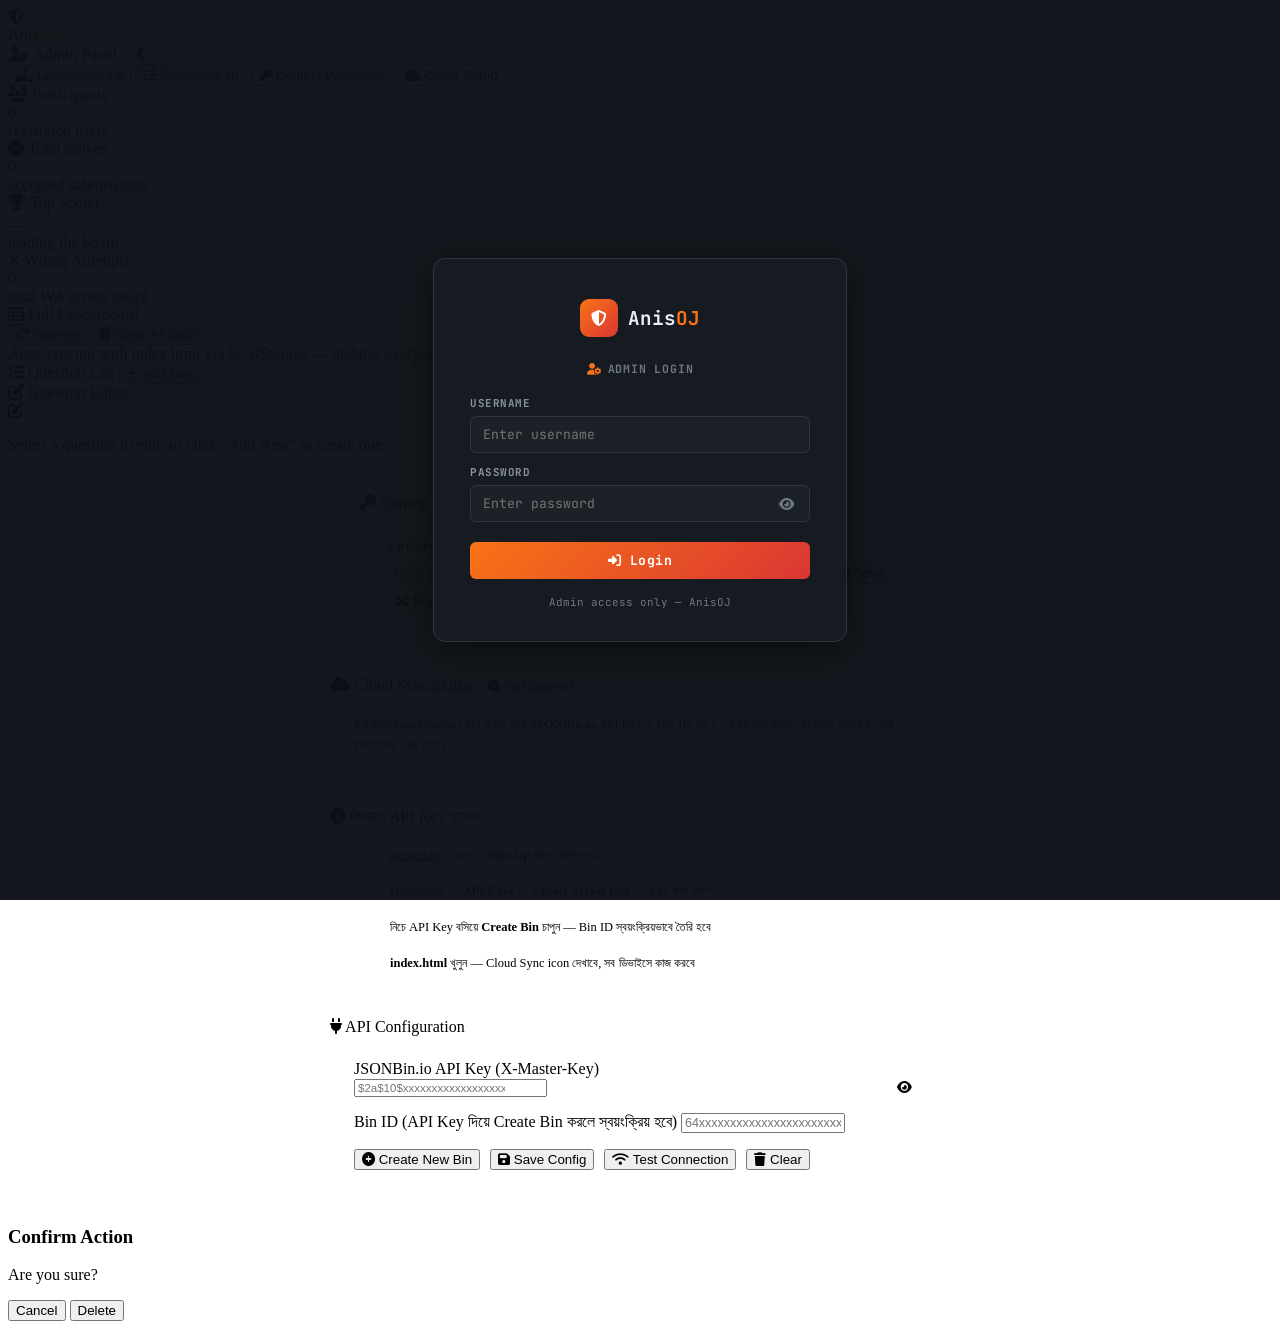
==== admin/admin.html @ 1e3c1593 "Update and rename admin.html to admin.html" ====
<!DOCTYPE html>
<html lang="en" data-theme="dark">
<head>
<meta charset="UTF-8"/>
<meta name="viewport" content="width=device-width, initial-scale=1.0"/>
<title>AnisOJ - Admin Panel</title>
<link rel="preconnect" href="https://fonts.googleapis.com"/>
<link href="https://fonts.googleapis.com/css2?family=JetBrains+Mono:wght@300;400;500;600;700&display=swap" rel="stylesheet"/>
<link rel="stylesheet" href="https://cdnjs.cloudflare.com/ajax/libs/font-awesome/6.5.0/css/all.min.css"/>
<link rel="stylesheet" href="styles.css">
</head>
<body>

<!-- HEADER -->
<header id="header">
  <div class="logo">
    <div class="logo-icon"><i class="fas fa-shield-halved"></i></div>
     <a href="../index.html" target="_blank" style="text-decoration:none; color: inherit;"<span>Anis</span><span style="color:orange;">OJ</span></a>
  </div>
  <div style="display:flex;align-items:center;gap:12px;">
    <span class="admin-badge"><i class="fas fa-user-gear" style="margin-right:5px;"></i>Admin Panel</span>
    <div class="header-right">
      <button id="theme-btn" title="Toggle theme">
        <i class="fas fa-moon" id="theme-icon"></i>
      </button>
    </div>
  </div>
</header>

<!-- TAB NAV -->
<nav class="tab-nav">
  <button class="tab-nav-btn active" data-tab="leaderboard">
    <i class="fas fa-ranking-star"></i> Leaderboard
    <span class="badge" id="lb-count-badge">0</span>
  </button>
  <button class="tab-nav-btn" data-tab="questions">
    <i class="fas fa-list-check"></i> Questions
    <span class="badge" id="q-count-badge">10</span>
  </button>
  <button class="tab-nav-btn" data-tab="contest">
    <i class="fas fa-key"></i> Contest Password
  </button>
  <button class="tab-nav-btn" data-tab="setup">
    <i class="fas fa-cloud"></i> Cloud Setup
  </button>
</nav>

<!-- MAIN CONTENT -->
<div id="content">

  <!-- ════════════════════════════════════
       LEADERBOARD TAB
  ════════════════════════════════════ -->
  <div class="tab-section active" id="tab-leaderboard">

    <!-- Stats -->
    <div class="stats-row" id="stats-row">
      <div class="stat-card">
        <div class="stat-label"><i class="fas fa-users" style="margin-right:4px;"></i>Participants</div>
        <div class="stat-value blue" id="stat-participants">0</div>
        <div class="stat-sub">registered users</div>
      </div>
      <div class="stat-card">
        <div class="stat-label"><i class="fas fa-circle-check" style="margin-right:4px;"></i>Total Solves</div>
        <div class="stat-value green" id="stat-solves">0</div>
        <div class="stat-sub">accepted submissions</div>
      </div>
      <div class="stat-card">
        <div class="stat-label"><i class="fas fa-trophy" style="margin-right:4px;"></i>Top Scorer</div>
        <div class="stat-value orange" id="stat-top" style="font-size:1rem;padding-top:4px;">—</div>
        <div class="stat-sub">leading the board</div>
      </div>
      <div class="stat-card">
        <div class="stat-label"><i class="fas fa-xmark" style="margin-right:4px;"></i>Wrong Attempts</div>
        <div class="stat-value purple" id="stat-wrong">0</div>
        <div class="stat-sub">total WA across board</div>
      </div>
    </div>

    <!-- Leaderboard Panel -->
    <div class="panel">
      <div class="panel-header">
        <span class="panel-title"><i class="fas fa-table-list"></i> Full Leaderboard</span>
        <div class="panel-actions">
          <button class="btn btn-ghost btn-sm" id="btn-refresh">
            <i class="fas fa-rotate-right"></i> Refresh
          </button>
          <button class="btn btn-danger btn-sm" id="btn-clear-all">
            <i class="fas fa-trash-can"></i> Clear All Data
          </button>
        </div>
      </div>
      <div class="sync-bar">
        <div class="sync-dot"></div>
        Auto-syncing with index.html via localStorage &mdash; updates every 2s
      </div>
      <div class="lb-wrap">
        <table class="lb-table" id="admin-lb-table">
          <thead id="lb-thead"></thead>
          <tbody id="lb-tbody"></tbody>
        </table>
      </div>
    </div>
  </div>

  <!-- ════════════════════════════════════
       QUESTIONS TAB
  ════════════════════════════════════ -->
  <div class="tab-section" id="tab-questions">
    <div class="q-manager-grid">

      <!-- LEFT: Question List -->
      <div class="panel">
        <div class="panel-header">
          <span class="panel-title"><i class="fas fa-list-ol"></i> Question List</span>
          <button class="btn btn-green btn-sm" id="btn-add-q">
            <i class="fas fa-plus"></i> Add New
          </button>
        </div>
        <div class="q-list-admin" id="q-list-admin"></div>
      </div>

      <!-- RIGHT: Question Editor -->
      <div class="panel">
        <div class="panel-header">
          <span class="panel-title"><i class="fas fa-pen-to-square"></i> Question Editor</span>
          <div class="panel-actions" id="q-editor-actions" style="display:none;">
            <button class="btn btn-danger btn-sm" id="btn-delete-q">
              <i class="fas fa-trash"></i> Delete
            </button>
            <button class="btn btn-green btn-sm" id="btn-save-q">
              <i class="fas fa-floppy-disk"></i> Save
            </button>
          </div>
        </div>
        <div class="q-editor-scroll" id="q-editor-wrap">
          <div class="empty-state">
            <i class="fas fa-pen-to-square"></i>
            <p>Select a question to edit, or click "Add New" to create one.</p>
          </div>
        </div>
      </div>

    </div>
  </div>

  <!-- ════════════════════════════════════
       CONTEST PASSWORD TAB
  ════════════════════════════════════ -->
  <div class="tab-section" id="tab-contest">
    <div style="max-width:560px;margin:40px auto;">

      <div class="panel">
        <div class="panel-header">
          <span class="panel-title"><i class="fas fa-key"></i> Contest Password</span>
          <span id="pw-status-badge"></span>
        </div>

        <div style="padding:28px 28px 24px;">

          <!-- ── ACTIVE PASSWORD DISPLAY ── -->
          <div id="pw-active-block" style="display:none;margin-bottom:28px;">
            <div style="font-size:0.68rem;font-weight:700;text-transform:uppercase;letter-spacing:.8px;color:var(--text3);margin-bottom:10px;">
              <i class="fas fa-circle-check" style="color:var(--green-bright);margin-right:5px;"></i>Active Password
            </div>
            <div style="display:flex;align-items:center;gap:10px;">
              <div id="pw-display"
                style="flex:1;background:var(--bg3);border:2px solid var(--green-cell-border);
                       border-radius:var(--radius-sm);padding:12px 16px;
                       font-size:1.15rem;font-weight:700;color:var(--green-bright);
                       letter-spacing:3px;font-family:var(--font);">
              </div>
              <button class="btn btn-ghost" id="btn-copy-pw" title="Copy password">
                <i class="fas fa-copy"></i> Copy
              </button>
            </div>
            <div style="margin-top:10px;font-size:0.73rem;color:var(--text3);display:flex;align-items:center;gap:6px;">
              <i class="fas fa-share-nodes" style="color:var(--accent);"></i>
              Share this password with your participants.
            </div>
          </div>

          <!-- ── CREATE / CHANGE PASSWORD ── -->
          <div>
            <div style="font-size:0.68rem;font-weight:700;text-transform:uppercase;letter-spacing:.8px;color:var(--text3);margin-bottom:10px;" id="pw-form-label">
              Create Contest Password
            </div>
            <div style="display:flex;gap:8px;align-items:center;">
              <div style="position:relative;flex:1;">
                <input type="text" id="pw-input" class="form-input"
                  placeholder="Type a password..."
                  autocomplete="off"
                  style="letter-spacing:1px;"/>
              </div>
              <button class="btn btn-green" id="btn-set-pw">
                <i class="fas fa-floppy-disk"></i> Save
              </button>
            </div>
            <div style="margin-top:8px;display:flex;gap:8px;">
              <button class="btn btn-ghost btn-sm" id="btn-gen-pw">
                <i class="fas fa-shuffle"></i> Random
              </button>
            </div>
          </div>

          <!-- ── DELETE PASSWORD ── -->
          <div id="pw-delete-block" style="display:none;margin-top:24px;padding-top:24px;border-top:1px solid var(--border);">
            <div style="font-size:0.73rem;color:var(--text2);margin-bottom:12px;line-height:1.6;">
              Deleting the password will open the contest to everyone — no password required to join.
            </div>
            <button class="btn btn-danger" id="btn-delete-pw">
              <i class="fas fa-trash"></i> Delete Password
            </button>
          </div>

        </div>
      </div>

    </div>
  </div>

  <!-- ════════════════════════════════════
       CLOUD SETUP TAB
  ════════════════════════════════════ -->
  <div class="tab-section" id="tab-setup">
    <div style="max-width:620px;margin:32px auto;display:flex;flex-direction:column;gap:20px;">

      <!-- STATUS -->
      <div class="panel">
        <div class="panel-header">
          <span class="panel-title"><i class="fas fa-cloud"></i> Cloud Sync Status</span>
          <span id="cloud-status-badge" style="font-size:0.72rem;padding:3px 12px;border-radius:10px;
            background:var(--red-cell);color:var(--red-bright);border:1px solid var(--red-cell-border);">
            <i class="fas fa-circle-xmark"></i> Not Connected
          </span>
        </div>
        <div style="padding:20px 24px;display:flex;flex-direction:column;gap:6px;">
          <div style="font-size:0.8rem;color:var(--text2);line-height:1.7;">
            ইন্টারনেট-based storage চালু করতে নিচে <strong style="color:var(--accent);">JSONBin.io</strong> API Key ও Bin ID দিন।
            একবার সেট করলে যেকোনো ডিভাইস থেকে লিডারবোর্ড দেখা যাবে।
          </div>
          <div id="cloud-last-sync" style="font-size:0.72rem;color:var(--text3);margin-top:4px;"></div>
        </div>
      </div>

      <!-- HOW TO GET API KEY -->
      <div class="panel">
        <div class="panel-header">
          <span class="panel-title"><i class="fas fa-circle-info"></i> কিভাবে API Key পাবেন</span>
        </div>
        <div style="padding:20px 24px;display:flex;flex-direction:column;gap:12px;">
          <div style="display:flex;gap:12px;align-items:flex-start;">
            <div style="width:24px;height:24px;border-radius:50%;background:var(--accent2);color:#fff;display:flex;align-items:center;justify-content:center;font-size:0.7rem;font-weight:700;flex-shrink:0;">1</div>
            <div style="font-size:0.78rem;color:var(--text2);line-height:1.6;">
              <a href="https://jsonbin.io" target="_blank" style="color:var(--accent);">jsonbin.io</a> তে যান → <strong style="color:var(--text);">Sign Up</strong> করুন (বিনামূল্যে)
            </div>
          </div>
          <div style="display:flex;gap:12px;align-items:flex-start;">
            <div style="width:24px;height:24px;border-radius:50%;background:var(--accent2);color:#fff;display:flex;align-items:center;justify-content:center;font-size:0.7rem;font-weight:700;flex-shrink:0;">2</div>
            <div style="font-size:0.78rem;color:var(--text2);line-height:1.6;">
              Dashboard → <strong style="color:var(--text);">API Keys</strong> → <strong style="color:var(--text);">Create Access Key</strong> → Key কপি করুন
            </div>
          </div>
          <div style="display:flex;gap:12px;align-items:flex-start;">
            <div style="width:24px;height:24px;border-radius:50%;background:var(--accent2);color:#fff;display:flex;align-items:center;justify-content:center;font-size:0.7rem;font-weight:700;flex-shrink:0;">3</div>
            <div style="font-size:0.78rem;color:var(--text2);line-height:1.6;">
              নিচে API Key বসিয়ে <strong style="color:var(--green-bright);">Create Bin</strong> চাপুন — Bin ID স্বয়ংক্রিয়ভাবে তৈরি হবে
            </div>
          </div>
          <div style="display:flex;gap:12px;align-items:flex-start;">
            <div style="width:24px;height:24px;border-radius:50%;background:var(--accent2);color:#fff;display:flex;align-items:center;justify-content:center;font-size:0.7rem;font-weight:700;flex-shrink:0;">4</div>
            <div style="font-size:0.78rem;color:var(--text2);line-height:1.6;">
              <strong style="color:var(--text);">index.html</strong> খুলুন — Cloud Sync icon দেখাবে, সব ডিভাইসে কাজ করবে
            </div>
          </div>
        </div>
      </div>

      <!-- API CONFIG FORM -->
      <div class="panel">
        <div class="panel-header">
          <span class="panel-title"><i class="fas fa-plug"></i> API Configuration</span>
        </div>
        <div style="padding:24px;display:flex;flex-direction:column;gap:16px;">

          <div class="form-group" style="margin:0;">
            <label class="form-label">JSONBin.io API Key (X-Master-Key)</label>
            <div style="position:relative;">
              <input type="password" id="cfg-apikey" class="form-input"
                placeholder="$2a$10$xxxxxxxxxxxxxxxxxxxxxxxxxxxxxxxxxxxxxxxxxxxxxxxxxxxxxxxx"
                autocomplete="off" style="padding-right:40px;font-size:0.72rem;"/>
              <button onclick="toggleCfgEye('cfg-apikey','cfg-eye-key')"
                style="position:absolute;right:8px;top:50%;transform:translateY(-50%);background:none;border:none;color:var(--text3);cursor:pointer;font-size:0.82rem;">
                <i class="fas fa-eye" id="cfg-eye-key"></i>
              </button>
            </div>
          </div>

          <div class="form-group" style="margin:0;">
            <label class="form-label">Bin ID <span style="color:var(--text3);font-weight:400;">(API Key দিয়ে Create Bin করলে স্বয়ংক্রিয় হবে)</span></label>
            <input type="text" id="cfg-binid" class="form-input"
              placeholder="64xxxxxxxxxxxxxxxxxxxxxxxx"
              autocomplete="off" style="font-size:0.78rem;"/>
          </div>

          <div style="display:flex;gap:10px;flex-wrap:wrap;">
            <button class="btn btn-green" id="btn-create-bin">
              <i class="fas fa-plus-circle"></i> Create New Bin
            </button>
            <button class="btn btn-accent" id="btn-save-cfg">
              <i class="fas fa-floppy-disk"></i> Save Config
            </button>
            <button class="btn btn-ghost" id="btn-test-cfg">
              <i class="fas fa-wifi"></i> Test Connection
            </button>
            <button class="btn btn-danger btn-sm" id="btn-clear-cfg">
              <i class="fas fa-trash"></i> Clear
            </button>
          </div>
        </div>
      </div>

    </div>
  </div>


</div><!-- /content -->

<!-- CONFIRM DIALOG -->
<div class="confirm-overlay" id="confirm-overlay">
  <div class="confirm-box">
    <h3 id="confirm-title">Confirm Action</h3>
    <p id="confirm-msg">Are you sure?</p>
    <div class="confirm-btn-row">
      <button class="btn btn-ghost" id="confirm-cancel">Cancel</button>
      <button class="btn btn-danger" id="confirm-ok">Delete</button>
    </div>
  </div>
</div>

<!-- TOAST -->
<div id="toast-container"></div>

<!-- ═══ ADMIN LOGIN GATE ═══ -->
<script>
(function () {
  const SESSION_KEY = 'AnisOJ_admin_session';
  const USERS = [
    { user: 'QWRtaW4=', pass: 'QW5pc3VyMzU1MjMyMDBAQW5pcw==' }
  ];
  function b64(v) { return atob(v); }

  if (localStorage.getItem(SESSION_KEY) === 'true') {
    /* ── Already logged in: inject Logout button ── */
    const headerRight = document.querySelector('.header-right');
    if (headerRight) {
      const btn = document.createElement('button');
      btn.innerHTML = '<i class="fas fa-sign-out-alt" style="margin-right:5px;"></i>Logout';
      btn.style.cssText =
        'margin-left:8px;padding:5px 14px;background:var(--red);color:#fff;' +
        'border:none;cursor:pointer;border-radius:var(--radius-sm);font-family:var(--font);' +
        'font-size:0.75rem;font-weight:600;display:inline-flex;align-items:center;gap:5px;transition:.18s;';
      btn.onmouseover = () => btn.style.background = 'var(--red-bright)';
      btn.onmouseout  = () => btn.style.background = 'var(--red)';
      btn.onclick = () => {
        localStorage.removeItem(SESSION_KEY);
        location.reload();
      };
      headerRight.appendChild(btn);
    }
    return; /* let the page run normally */
  }

  /* ── Not logged in: build full-screen login overlay ── */
  document.body.style.overflow = 'hidden';

  const overlay = document.createElement('div');
  overlay.id = 'login-overlay';
  overlay.style.cssText =
    'position:fixed;inset:0;background:rgba(13,17,23,0.97);' +
    'display:flex;align-items:center;justify-content:center;z-index:99999;' +
    'font-family:"JetBrains Mono",monospace;';

  overlay.innerHTML = `
    <div style="
      background:var(--bg2,#161b22);
      border:1px solid var(--border,#30363d);
      border-radius:12px;
      padding:40px 36px 32px;
      width:340px;
      box-shadow:0 8px 40px rgba(0,0,0,0.6);
      text-align:center;
    ">
      <!-- Logo -->
      <div style="display:flex;align-items:center;justify-content:center;gap:10px;margin-bottom:24px;">
        <div style="
          width:38px;height:38px;border-radius:9px;
          background:linear-gradient(135deg,#f97316,#da3633);
          display:flex;align-items:center;justify-content:center;
          font-size:1rem;color:#fff;
        "><i class="fas fa-shield-halved"></i></div>
        <span style="font-size:1.2rem;font-weight:700;color:var(--text,#e6edf3);">
          Anis<span style="color:#f97316;">OJ</span>
        </span>
      </div>

      <div style="font-size:0.72rem;font-weight:700;text-transform:uppercase;letter-spacing:.8px;
                  color:var(--text3,#6e7681);margin-bottom:20px;">
        <i class="fas fa-user-gear" style="margin-right:6px;color:#f97316;"></i>Admin Login
      </div>

      <!-- Username -->
      <div style="margin-bottom:12px;text-align:left;">
        <label style="font-size:0.68rem;font-weight:700;text-transform:uppercase;letter-spacing:.5px;
                      color:var(--text2,#8b949e);display:block;margin-bottom:6px;">
          Username
        </label>
        <input id="login-user" type="text" placeholder="Enter username"
          autocomplete="username"
          style="
            font-family:inherit;font-size:0.82rem;width:100%;
            background:var(--bg3,#1c2128);border:1px solid var(--border,#30363d);
            color:var(--text,#e6edf3);border-radius:6px;padding:9px 12px;outline:none;
            transition:border-color .15s;box-sizing:border-box;
          "
          onfocus="this.style.borderColor='var(--accent,#58a6ff)'"
          onblur="this.style.borderColor='var(--border,#30363d)'"
        />
      </div>

      <!-- Password -->
      <div style="margin-bottom:20px;text-align:left;">
        <label style="font-size:0.68rem;font-weight:700;text-transform:uppercase;letter-spacing:.5px;
                      color:var(--text2,#8b949e);display:block;margin-bottom:6px;">
          Password
        </label>
        <div style="position:relative;">
          <input id="login-pass" type="password" placeholder="Enter password"
            autocomplete="current-password"
            style="
              font-family:inherit;font-size:0.82rem;width:100%;
              background:var(--bg3,#1c2128);border:1px solid var(--border,#30363d);
              color:var(--text,#e6edf3);border-radius:6px;padding:9px 38px 9px 12px;
              outline:none;transition:border-color .15s;box-sizing:border-box;
            "
            onfocus="this.style.borderColor='var(--accent,#58a6ff)'"
            onblur="this.style.borderColor='var(--border,#30363d)'"
          />
          <button id="login-eye"
            style="position:absolute;right:10px;top:50%;transform:translateY(-50%);
                   background:none;border:none;color:var(--text3,#6e7681);cursor:pointer;font-size:0.85rem;"
            title="Show/hide password">
            <i class="fas fa-eye"></i>
          </button>
        </div>
      </div>

      <!-- Error message -->
      <div id="login-err"
        style="font-size:0.75rem;color:#f85149;min-height:18px;margin-bottom:14px;display:none;">
        <i class="fas fa-circle-xmark" style="margin-right:4px;"></i>Incorrect username or password.
      </div>

      <!-- Login button -->
      <button id="login-btn"
        style="
          width:100%;padding:10px;
          background:linear-gradient(135deg,#f97316,#da3633);
          color:#fff;border:none;cursor:pointer;
          border-radius:6px;font-family:inherit;font-size:0.82rem;font-weight:700;
          letter-spacing:.5px;transition:filter .18s;
          display:flex;align-items:center;justify-content:center;gap:8px;
        "
        onmouseover="this.style.filter='brightness(1.12)'"
        onmouseout="this.style.filter='brightness(1)'">
        <i class="fas fa-right-to-bracket"></i> Login
      </button>

      <div style="margin-top:16px;font-size:0.68rem;color:var(--text3,#6e7681);">
        Admin access only &mdash; AnisOJ
      </div>
    </div>
  `;

  document.body.appendChild(overlay);

  /* Toggle show/hide password */
  document.getElementById('login-eye').addEventListener('click', () => {
    const inp  = document.getElementById('login-pass');
    const icon = document.getElementById('login-eye').querySelector('i');
    if (inp.type === 'password') {
      inp.type = 'text';
      icon.className = 'fas fa-eye-slash';
    } else {
      inp.type = 'password';
      icon.className = 'fas fa-eye';
    }
  });

  /* Login logic */
  function attemptLogin() {
    const u = document.getElementById('login-user').value.trim();
    const p = document.getElementById('login-pass').value;
    const err = document.getElementById('login-err');
    const valid = USERS.find(acc => u === b64(acc.user) && p === b64(acc.pass));
    if (valid) {
      localStorage.setItem(SESSION_KEY, 'true');
      overlay.style.transition = 'opacity .3s';
      overlay.style.opacity = '0';
      setTimeout(() => {
        overlay.remove();
        document.body.style.overflow = '';
        /* Add logout button after successful login */
        const headerRight = document.querySelector('.header-right');
        if (headerRight) {
          const btn = document.createElement('button');
          btn.innerHTML = '<i class="fas fa-sign-out-alt" style="margin-right:5px;"></i>Logout';
          btn.style.cssText =
            'margin-left:8px;padding:5px 14px;background:var(--red);color:#fff;' +
            'border:none;cursor:pointer;border-radius:var(--radius-sm);font-family:var(--font);' +
            'font-size:0.75rem;font-weight:600;display:inline-flex;align-items:center;gap:5px;transition:.18s;';
          btn.onmouseover = () => btn.style.background = 'var(--red-bright)';
          btn.onmouseout  = () => btn.style.background = 'var(--red)';
          btn.onclick = () => {
            localStorage.removeItem(SESSION_KEY);
            location.reload();
          };
          headerRight.appendChild(btn);
        }
      }, 300);
    } else {
      err.style.display = 'block';
      document.getElementById('login-pass').value = '';
      document.getElementById('login-pass').focus();
      /* Shake animation */
      const box = overlay.querySelector('div > div');
      box.style.transition = 'transform .08s';
      [0,1,2,3].reduce((p, i) =>
        p.then(() => new Promise(r => {
          box.style.transform = i % 2 ? 'translateX(6px)' : 'translateX(-6px)';
          setTimeout(r, 80);
        }))
      , Promise.resolve()).then(() => { box.style.transform = ''; });
    }
  }

  document.getElementById('login-btn').addEventListener('click', attemptLogin);
  /* Enter key on both fields triggers login */
  ['login-user','login-pass'].forEach(id =>
    document.getElementById(id).addEventListener('keydown', e => {
      if (e.key === 'Enter') attemptLogin();
    })
  );

})();
</script>
<script src="script.js"></script>
</body>
</html>
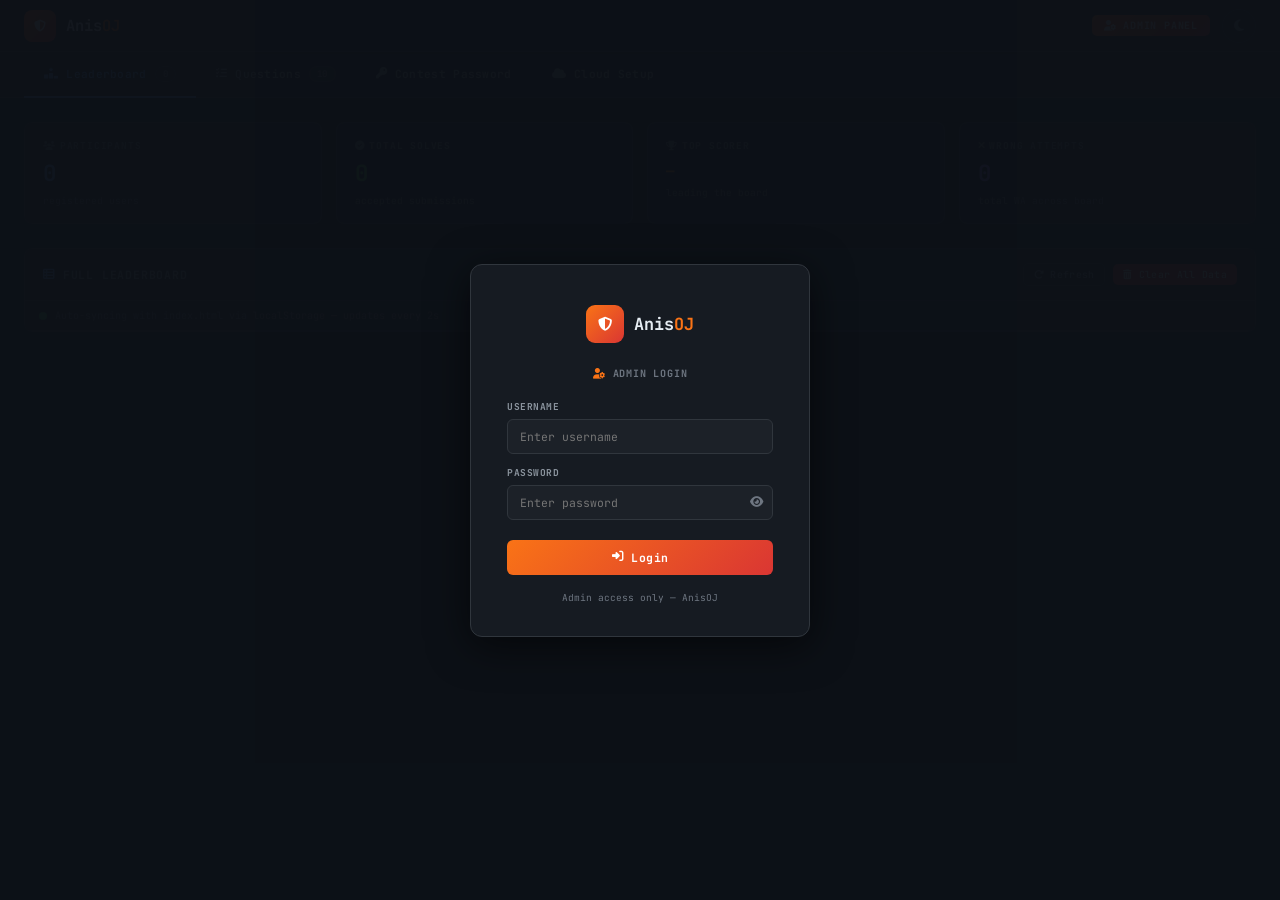
==== commit 884f5e35: "Update admin.html" ====
--- a/admin/admin.html
+++ b/admin/admin.html
@@ -15,7 +15,7 @@
 <header id="header">
   <div class="logo">
     <div class="logo-icon"><i class="fas fa-shield-halved"></i></div>
-     <a href="../index.html" target="_blank" style="text-decoration:none; color: inherit;"<span>Anis</span><span style="color:orange;">OJ</span></a>
+     <a href="../index.html" target="_blank" style="text-decoration:none; color: inherit;"<span>Anis</span><span style="color:#FF6A00;">OJ</span></a>
   </div>
   <div style="display:flex;align-items:center;gap:12px;">
     <span class="admin-badge"><i class="fas fa-user-gear" style="margin-right:5px;"></i>Admin Panel</span>
--- a/admin/styles.css
+++ b/admin/styles.css
@@ -0,0 +1,441 @@
+
+:root {
+  --font: 'JetBrains Mono', monospace;
+  --bg: #0d1117;
+  --bg2: #161b22;
+  --bg3: #1c2128;
+  --bg4: #21262d;
+  --border: #30363d;
+  --text: #e6edf3;
+  --text2: #8b949e;
+  --text3: #6e7681;
+  --accent: #58a6ff;
+  --accent2: #1f6feb;
+  --green: #238636;
+  --green-bright: #3fb950;
+  --green-cell: #1a4731;
+  --green-cell-border: #2ea043;
+  --red: #da3633;
+  --red-bright: #f85149;
+  --red-cell: #4a1010;
+  --red-cell-border: #cf2929;
+  --yellow: #e3b341;
+  --purple: #8b5cf6;
+  --orange: #f97316;
+  --shadow: 0 4px 24px rgba(0,0,0,0.4);
+  --shadow-sm: 0 2px 8px rgba(0,0,0,0.3);
+  --radius: 8px;
+  --radius-sm: 5px;
+}
+[data-theme="light"] {
+  --bg: #f0f2f5;
+  --bg2: #ffffff;
+  --bg3: #f6f8fa;
+  --bg4: #eaeef2;
+  --border: #d0d7de;
+  --text: #1f2328;
+  --text2: #636c76;
+  --text3: #9198a1;
+  --accent: #0969da;
+  --accent2: #0550ae;
+  --green: #1a7f37;
+  --green-bright: #1a7f37;
+  --green-cell: #d1f0d9;
+  --green-cell-border: #2da44e;
+  --red: #cf222e;
+  --red-bright: #cf222e;
+  --red-cell: #ffd7d5;
+  --red-cell-border: #cf222e;
+  --yellow: #9a6700;
+  --purple: #7c3aed;
+  --orange: #e05d20;
+}
+
+*,*::before,*::after{box-sizing:border-box;margin:0;padding:0;}
+html{font-size:14px;scroll-behavior:smooth;}
+body{
+  font-family:var(--font);
+  background:var(--bg);
+  color:var(--text);
+  min-height:100vh;
+  display:flex;
+  flex-direction:column;
+  transition:background .25s,color .25s;
+}
+::-webkit-scrollbar{width:6px;height:6px;}
+::-webkit-scrollbar-track{background:var(--bg2);}
+::-webkit-scrollbar-thumb{background:var(--border);border-radius:3px;}
+::-webkit-scrollbar-thumb:hover{background:var(--text3);}
+
+/* HEADER */
+#header{
+  position:sticky;top:0;z-index:100;
+  background:var(--bg2);
+  border-bottom:1px solid var(--border);
+  display:flex;align-items:center;justify-content:space-between;
+  padding:0 24px;height:52px;
+  backdrop-filter:blur(8px);
+  box-shadow:var(--shadow-sm);
+}
+.logo{display:flex;align-items:center;gap:10px;font-size:1.1rem;font-weight:700;color:var(--text);text-decoration:none;}
+.logo-icon{
+  width:32px;height:32px;border-radius:8px;
+  background:linear-gradient(135deg,var(--orange),var(--red));
+  display:flex;align-items:center;justify-content:center;
+  font-size:0.85rem;color:#fff;font-weight:700;
+}
+.logo span{color:var(--orange);}
+.admin-badge{
+  background:linear-gradient(135deg,var(--orange),var(--red));
+  color:#fff;border-radius:var(--radius-sm);
+  padding:4px 12px;font-size:0.72rem;font-weight:700;
+  letter-spacing:0.8px;text-transform:uppercase;
+}
+.header-right{display:flex;align-items:center;gap:10px;}
+#theme-btn{
+  width:34px;height:34px;border-radius:50%;
+  background:var(--bg3);border:1px solid var(--border);
+  color:var(--text2);cursor:pointer;
+  display:flex;align-items:center;justify-content:center;
+  font-size:0.95rem;transition:all .2s;
+}
+#theme-btn:hover{background:var(--bg4);color:var(--accent);border-color:var(--accent);}
+
+/* TABS */
+.tab-nav{
+  display:flex;
+  border-bottom:1px solid var(--border);
+  background:var(--bg2);
+  padding:0 24px;
+  gap:0;
+}
+.tab-nav-btn{
+  font-family:var(--font);
+  font-size:0.8rem;font-weight:600;
+  padding:14px 20px;
+  background:transparent;
+  border:none;border-bottom:2px solid transparent;
+  color:var(--text2);
+  cursor:pointer;
+  display:flex;align-items:center;gap:8px;
+  transition:.18s;
+  letter-spacing:.3px;
+  margin-bottom:-1px;
+}
+.tab-nav-btn:hover{color:var(--text);}
+.tab-nav-btn.active{color:var(--accent);border-bottom-color:var(--accent);}
+.tab-nav-btn .badge{
+  background:var(--bg3);
+  border:1px solid var(--border);
+  border-radius:10px;
+  padding:1px 7px;
+  font-size:0.65rem;
+  color:var(--text3);
+}
+
+/* MAIN CONTENT */
+#content{flex:1;padding:24px;max-width:1400px;margin:0 auto;width:100%;}
+
+.panel{
+  background:var(--bg2);
+  border:1px solid var(--border);
+  border-radius:var(--radius);
+  overflow:hidden;
+  margin-bottom:24px;
+}
+.panel-header{
+  display:flex;align-items:center;justify-content:space-between;
+  padding:14px 18px;
+  background:var(--bg3);
+  border-bottom:1px solid var(--border);
+}
+.panel-title{
+  font-size:0.82rem;font-weight:700;letter-spacing:.8px;
+  text-transform:uppercase;color:var(--text2);
+  display:flex;align-items:center;gap:8px;
+}
+.panel-title i{color:var(--accent);}
+.panel-actions{display:flex;align-items:center;gap:8px;}
+
+/* BUTTONS */
+.btn{
+  font-family:var(--font);font-size:0.75rem;font-weight:600;
+  border:none;cursor:pointer;border-radius:var(--radius-sm);
+  display:inline-flex;align-items:center;gap:6px;padding:7px 14px;
+  transition:all .18s;letter-spacing:.3px;
+}
+.btn-ghost{background:transparent;border:1px solid var(--border);color:var(--text2);}
+.btn-ghost:hover{border-color:var(--accent);color:var(--accent);}
+.btn-accent{background:var(--accent2);color:#fff;}
+.btn-accent:hover{background:var(--accent);filter:brightness(1.1);}
+.btn-green{background:var(--green);color:#fff;}
+.btn-green:hover{background:var(--green-bright);}
+.btn-danger{background:var(--red);color:#fff;}
+.btn-danger:hover{background:var(--red-bright);}
+.btn-orange{background:var(--orange);color:#fff;}
+.btn-orange:hover{filter:brightness(1.15);}
+.btn-sm{padding:4px 10px;font-size:0.7rem;}
+
+/* LEADERBOARD TABLE */
+.lb-wrap{overflow-x:auto;padding:0;}
+.lb-table{
+  border-collapse:collapse;
+  width:100%;
+  font-size:0.73rem;
+}
+.lb-table th{
+  background:var(--bg3);
+  padding:9px 10px;
+  text-align:center;
+  border-bottom:2px solid var(--border);
+  color:var(--text3);
+  font-weight:700;
+  letter-spacing:.5px;
+  text-transform:uppercase;
+  font-size:0.65rem;
+  white-space:nowrap;
+}
+.lb-table th:first-child{text-align:left;padding-left:16px;}
+.lb-table td{
+  padding:8px 10px;
+  text-align:center;
+  border-bottom:1px solid var(--border);
+  vertical-align:middle;
+}
+.lb-table td:first-child{text-align:left;padding-left:16px;}
+.lb-table tbody tr:hover{background:var(--bg3);}
+.lb-table tbody tr:last-child td{border-bottom:none;}
+
+.rank-badge{
+  display:inline-flex;align-items:center;justify-content:center;
+  width:22px;height:22px;border-radius:50%;
+  background:var(--bg4);color:var(--text3);
+  font-size:0.7rem;font-weight:700;
+  margin-right:8px;flex-shrink:0;
+}
+.rank-badge.rank-1{background:linear-gradient(135deg,#FFD700,#FFA500);color:#000;}
+.rank-badge.rank-2{background:linear-gradient(135deg,#C0C0C0,#A8A8A8);color:#000;}
+.rank-badge.rank-3{background:linear-gradient(135deg,#CD7F32,#A0522D);color:#fff;}
+
+.user-name{font-weight:600;color:var(--text);}
+.user-cell{display:flex;align-items:center;}
+
+.lb-cell{
+  display:inline-flex;align-items:center;justify-content:center;
+  width:26px;height:26px;border-radius:4px;
+  font-size:0.68rem;font-weight:700;
+  background:var(--bg4);color:var(--text3);
+}
+.lb-cell.correct{background:var(--green-cell);color:var(--green-bright);border:1px solid var(--green-cell-border);}
+.lb-cell.wrong{background:var(--red-cell);color:var(--red-bright);border:1px solid var(--red-cell-border);}
+.lb-cell.correct.t4{background:#0f3d24;color:#56d364;}
+.lb-cell.correct.t3{background:#163320;color:#3fb950;}
+.lb-cell.correct.t2{background:#1a3a1a;color:#2ea043;}
+.lb-cell.correct.t1{background:#1c2b1c;color:#238636;}
+
+.score-badge{
+  display:inline-flex;align-items:center;justify-content:center;
+  padding:3px 10px;border-radius:10px;
+  font-size:0.75rem;font-weight:700;
+  background:var(--green-cell);color:var(--green-bright);
+  border:1px solid var(--green-cell-border);
+}
+
+/* STATS ROW */
+.stats-row{
+  display:grid;
+  grid-template-columns:repeat(auto-fit,minmax(140px,1fr));
+  gap:14px;
+  margin-bottom:24px;
+}
+.stat-card{
+  background:var(--bg2);
+  border:1px solid var(--border);
+  border-radius:var(--radius);
+  padding:16px 18px;
+  display:flex;flex-direction:column;gap:6px;
+}
+.stat-label{font-size:0.68rem;font-weight:700;text-transform:uppercase;letter-spacing:.8px;color:var(--text3);}
+.stat-value{font-size:1.6rem;font-weight:700;color:var(--text);}
+.stat-value.green{color:var(--green-bright);}
+.stat-value.blue{color:var(--accent);}
+.stat-value.orange{color:var(--orange);}
+.stat-value.purple{color:var(--purple);}
+.stat-sub{font-size:0.68rem;color:var(--text3);}
+
+/* CONFIRM DIALOG */
+.confirm-overlay{
+  position:fixed;inset:0;
+  background:rgba(0,0,0,0.7);
+  display:flex;align-items:center;justify-content:center;
+  z-index:999;
+  opacity:0;pointer-events:none;
+  transition:.2s;
+}
+.confirm-overlay.open{opacity:1;pointer-events:all;}
+.confirm-box{
+  background:var(--bg2);
+  border:1px solid var(--border);
+  border-radius:var(--radius);
+  padding:28px 32px;
+  max-width:380px;width:90%;
+  box-shadow:var(--shadow);
+  text-align:center;
+}
+.confirm-box h3{font-size:1rem;color:var(--text);margin-bottom:10px;}
+.confirm-box p{font-size:0.8rem;color:var(--text2);margin-bottom:22px;line-height:1.6;}
+.confirm-btn-row{display:flex;gap:10px;justify-content:center;}
+
+/* QUESTION MANAGER */
+.q-manager-grid{
+  display:grid;
+  grid-template-columns:1fr 1fr;
+  gap:24px;
+}
+@media(max-width:900px){.q-manager-grid{grid-template-columns:1fr;}}
+
+.q-list-admin{
+  display:flex;flex-direction:column;gap:4px;
+  padding:12px;
+  max-height:600px;
+  overflow-y:auto;
+}
+.q-admin-item{
+  display:flex;align-items:center;gap:10px;
+  padding:10px 12px;
+  border:1px solid var(--border);
+  border-radius:var(--radius-sm);
+  background:var(--bg3);
+  cursor:pointer;
+  transition:.18s;
+  position:relative;
+}
+.q-admin-item:hover{border-color:var(--accent);background:var(--bg4);}
+.q-admin-item.selected{border-color:var(--accent);background:var(--bg4);}
+.q-admin-item.selected::before{
+  content:'';position:absolute;left:0;top:0;bottom:0;
+  width:3px;background:var(--accent);border-radius:3px 0 0 3px;
+}
+.q-num-badge{
+  width:24px;height:24px;border-radius:4px;
+  background:var(--bg);
+  display:flex;align-items:center;justify-content:center;
+  font-size:0.7rem;font-weight:700;color:var(--text2);
+  flex-shrink:0;
+}
+.q-admin-title{flex:1;font-size:0.82rem;font-weight:600;color:var(--text);}
+.diff-badge{
+  font-size:0.62rem;font-weight:700;padding:2px 7px;border-radius:10px;
+  flex-shrink:0;
+}
+.diff-Easy{background:#1a4731;color:#3fb950;}
+.diff-Medium{background:#3d2b00;color:#e3b341;}
+.diff-Hard{background:#4a0f0f;color:#f85149;}
+[data-theme="light"] .diff-Easy{background:#dafbe1;color:#1a7f37;}
+[data-theme="light"] .diff-Medium{background:#fff8c5;color:#9a6700;}
+[data-theme="light"] .diff-Hard{background:#ffd7d5;color:#cf222e;}
+
+/* FORM */
+.form-wrap{padding:16px;}
+.form-group{margin-bottom:14px;}
+.form-label{
+  display:block;
+  font-size:0.72rem;font-weight:700;
+  color:var(--text2);text-transform:uppercase;letter-spacing:.5px;
+  margin-bottom:6px;
+}
+.form-input, .form-textarea, .form-select{
+  font-family:var(--font);
+  font-size:0.8rem;
+  background:var(--bg3);
+  border:1px solid var(--border);
+  color:var(--text);
+  border-radius:var(--radius-sm);
+  padding:8px 10px;
+  width:100%;
+  outline:none;
+  transition:.15s;
+}
+.form-input:focus, .form-textarea:focus, .form-select:focus{border-color:var(--accent);}
+.form-textarea{resize:vertical;min-height:80px;line-height:1.5;}
+.form-select option{background:var(--bg2);}
+.form-row{display:grid;grid-template-columns:1fr 1fr;gap:12px;}
+
+.tc-editor{
+  display:flex;flex-direction:column;gap:6px;
+}
+.tc-item{
+  display:flex;gap:8px;align-items:flex-start;
+  padding:8px;
+  background:var(--bg3);
+  border:1px solid var(--border);
+  border-radius:var(--radius-sm);
+}
+.tc-num{
+  width:20px;height:20px;flex-shrink:0;
+  border-radius:3px;background:var(--bg4);
+  display:flex;align-items:center;justify-content:center;
+  font-size:0.65rem;color:var(--text3);font-weight:700;
+  margin-top:2px;
+}
+.tc-fields{flex:1;display:flex;flex-direction:column;gap:5px;}
+.tc-input{
+  font-family:var(--font);font-size:0.73rem;
+  background:var(--bg);border:1px solid var(--border);
+  color:var(--text);border-radius:3px;padding:4px 7px;
+  width:100%;outline:none;
+}
+.tc-input:focus{border-color:var(--accent);}
+.tc-label{font-size:0.65rem;color:var(--text3);margin-bottom:2px;}
+.tc-remove{
+  width:22px;height:22px;flex-shrink:0;
+  background:var(--red-cell);border:1px solid var(--red-cell-border);
+  color:var(--red-bright);border-radius:3px;
+  cursor:pointer;font-size:0.65rem;
+  display:flex;align-items:center;justify-content:center;
+  margin-top:2px;transition:.15s;
+}
+.tc-remove:hover{background:var(--red);color:#fff;}
+
+/* TOAST */
+#toast-container{position:fixed;bottom:24px;right:24px;z-index:9999;display:flex;flex-direction:column;gap:8px;}
+.toast{
+  background:var(--bg2);border:1px solid var(--border);
+  border-radius:var(--radius-sm);padding:10px 16px;
+  font-size:0.78rem;display:flex;align-items:center;gap:8px;
+  box-shadow:var(--shadow);animation:slideIn .25s ease;min-width:220px;
+}
+.toast.success{border-left:3px solid var(--green-bright);color:var(--green-bright);}
+.toast.error{border-left:3px solid var(--red-bright);color:var(--red-bright);}
+.toast.info{border-left:3px solid var(--accent);color:var(--accent);}
+@keyframes slideIn{from{transform:translateX(40px);opacity:0;}to{transform:translateX(0);opacity:1;}}
+
+/* TAB SECTIONS */
+.tab-section{display:none;}
+.tab-section.active{display:block;}
+
+/* EMPTY STATE */
+.empty-state{
+  display:flex;flex-direction:column;align-items:center;justify-content:center;
+  padding:40px;text-align:center;color:var(--text3);gap:10px;
+}
+.empty-state i{font-size:2rem;color:var(--border);}
+.empty-state p{font-size:0.8rem;}
+
+/* Q EDITOR FORM SCROLL */
+.q-editor-scroll{overflow-y:auto;max-height:620px;}
+
+/* SYNC STATUS */
+.sync-bar{
+  display:flex;align-items:center;gap:8px;
+  padding:8px 14px;
+  background:var(--bg3);
+  border-bottom:1px solid var(--border);
+  font-size:0.72rem;color:var(--text3);
+}
+.sync-dot{
+  width:8px;height:8px;border-radius:50%;
+  background:var(--green-bright);
+  animation:pulse 2s infinite;
+}
+@keyframes pulse{0%,100%{opacity:1;}50%{opacity:.4;}}
